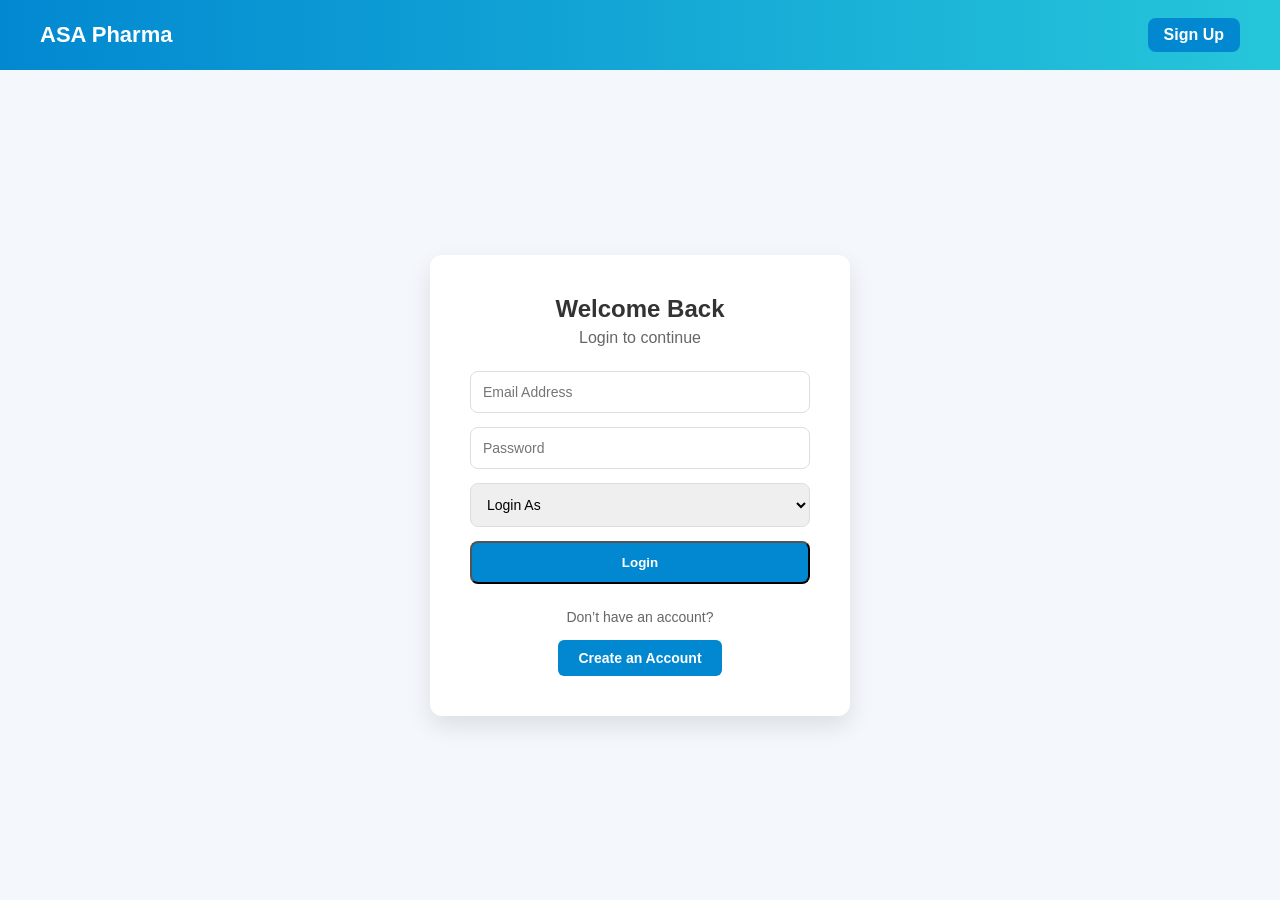
==== cart.html @ d9290ac8 "Initial frontend upload" ====
<!DOCTYPE html>
<html lang="en">

<head>
  <meta charset="UTF-8" />
  <title>Your Cart</title>
  <link rel="stylesheet" href="css/styles.css" />
</head>

<body>

  <header class="topbar">
    <div class="logo">ASA Pharma</div>
    <nav class="nav-actions">
      <a href="shopping.html" class="nav-btn">Back to Shop</a>
      <a href="profile.html" class="nav-btn">Profile</a>
      <a href="#" onclick="localStorage.clear(); window.location.href='index.html';" class="nav-btn"
        style="background: #e53935; color: white;">Logout</a>
    </nav>
  </header>

  <main class="cart-container">
    <h2>Cart</h2>

    <table class="cart-table">
      <thead>
        <tr>
          <th>Product</th>
          <th>Price</th>
          <th>Quantity</th>
          <th>Total</th>
        </tr>
      </thead>
      <tbody id="cartItems">
        <!-- items injected via js -->
      </tbody>
    </table>

    <hr style="border: none; border-top: 1px solid #e5e5e5; margin: 20px 0;" />

    <div style="display: flex; justify-content: space-between; align-items: flex-end; width: 100%;">
      <!-- Left side: Back to Shop -->
      <a href="shopping.html"
        style="color: #0288d1; text-decoration: none; font-weight: 600; font-size: 16px; margin-bottom: 8px;">
        &larr; Back to Shop
      </a>

      <!-- Right side: Totals -->
      <div style="width: 300px;">
        <div style="display: flex; justify-content: space-between; margin-bottom: 12px;">
          <span style="color: #666; font-size: 15px;">Subtotal</span>
          <span id="subTotal" style="font-weight: 600; color: #222;">₹0</span>
        </div>
        <div
          style="display: flex; justify-content: space-between; margin-bottom: 12px; border-bottom: 1px solid #eee; padding-bottom: 12px;">
          <span style="color: #666; font-size: 15px;">Shipping</span>
          <span class="free" style="font-weight: 600;">Free</span>
        </div>
        <div style="display: flex; justify-content: space-between; align-items: center; margin-top: 18px;">
          <span style="font-size: 18px; color: #222;">Total</span>
          <span id="grandTotal" style="margin-top: 0;">₹0</span>
        </div>
        <button class="btn primary" onclick="placeOrder()"
          style="width: 100%; margin-top: 24px; padding: 14px; border-radius: 8px; font-size: 16px;">Check out</button>
      </div>
    </div>
  </main>


  <script src="js/cart.js"></script>
</body>

</html>
---- css/styles.css ----
/* Reset */
* {
  margin: 0;
  padding: 0;
  box-sizing: border-box;
  font-family: "Segoe UI", Arial, sans-serif;
}

/* Body */
body {
  background: #f4f7fb;
  color: #333;
  min-height: 100vh;
  display: flex;
  flex-direction: column;
}

/* Top Bar */
.topbar {
  background: linear-gradient(90deg, #1e88e5, #43a047);
  padding: 16px 32px;
  color: white;
}

.topbar h1 {
  font-size: 24px;
}

/* Main Container */
.container {
  flex: 1;
  display: flex;
  justify-content: center;
  align-items: center;
  padding: 40px;
}

/* Card */
.card {
  background: white;
  padding: 40px;
  border-radius: 12px;
  width: 100%;
  max-width: 420px;
  text-align: center;
  box-shadow: 0 10px 25px rgba(0, 0, 0, 0.1);
}

/* Landing Card */
.landing-card h2 {
  margin-bottom: 10px;
}

.landing-card p {
  color: #666;
  margin-bottom: 30px;
}

/* Buttons */
.btn-group {
  display: flex;
  gap: 16px;
  justify-content: center;
}

.btn {
  padding: 12px 24px;
  text-decoration: none;
  border-radius: 8px;
  font-weight: 600;
  transition: transform 0.2s, box-shadow 0.2s;
}

.btn:hover {
  transform: translateY(-2px);
  box-shadow: 0 6px 14px rgba(0, 0, 0, 0.15);
}

.btn.primary {
  background: #1e88e5;
  color: white;
}

.btn.secondary {
  background: #e8f5e9;
  color: #2e7d32;
}

/* Footer */
.footer {
  text-align: center;
  padding: 12px;
  background: #eaeaea;
  font-size: 14px;
  color: #555;
}
/* Navbar */
.topbar {
  height: 70px;
  background: linear-gradient(90deg, #0288d1, #26c6da);
  padding: 0 40px;
  display: flex;
  align-items: center;
  justify-content: space-between;
}

/* Logo */
.logo {
  color: white;
  font-size: 22px;
  font-weight: bold;
}

/* Right side actions */
.nav-actions {
  display: flex;
  align-items: center;
  gap: 14px;
}

.login-text {
  color: white;
  font-weight: 600;
}

/* Login Button */
.login-btn {
  background: white;
  color: #0288d1;
  padding: 8px 18px;
  border-radius: 6px;
  text-decoration: none;
  font-weight: 600;

}

.login-btn:hover {
  background: #e3f2fd;
}

/* Hero Section */
.hero {
  position: relative;
  height: 80vh;
  width: 100%;
  background: url("/images/indexbackground.jpg") center center / cover no-repeat  ;
  display: flex;
  align-items: center;
  padding: 0 80px;
}

/* Overlay for text visibility */
.hero-overlay {
  position: absolute;
  inset: 0;
  background: linear-gradient(
    to right,
    rgba(0, 90, 160, 0.75),
    rgba(0, 0, 0, 0.25)
  );
}

/* Hero Text */
.hero-content {
  position: relative;
  max-width: 600px;
  color: white;
  z-index: 2;
}

/* Overlay for text visibility */
/* Hero Section */
.hero {
  position: relative;
  height: 80vh;
  width: 100%;

  /* BACKGROUND IMAGE (NOT GRADIENT) */
  background-image: url("../Images/medicine.jpg");
  background-size: cover;
  background-position: center;
  background-repeat: no-repeat;

  display: flex;
  align-items: center;
  padding: 0 80px;
}
/* Overlay for text visibility */
.hero-overlay {
  position: absolute;
  inset: 0;
  background: rgba(0, 0, 0, 0.45); /* allows image to be visible */
}

/* Hero Text */
.hero-content {
  position: relative;
  max-width: 600px;
  color: white;
  z-index: 2;
}

.hero-content h2 {
  font-size: 42px;
  line-height: 1.2;
  margin-bottom: 16px;
}

.hero-content p {
  font-size: 18px;
  margin-bottom: 28px;
  opacity: 0.95;
}
/* Buttons */
.btn.primary {
  background: #0288d1;
  color: white;
  padding: 12px 24px;
  border-radius: 8px;
  text-decoration: none;
  font-weight: bold;
}

/* Categories */
.categories {
  padding: 60px 80px;
  text-align: center;
}

.categories h3 {
  font-size: 28px;
  margin-bottom: 30px;
}

.category-grid {
  display: grid;
  grid-template-columns: repeat(auto-fit, minmax(160px, 1fr));
  gap: 20px;
}

.category-card {
  background: white;
  padding: 30px;
  border-radius: 12px;
  box-shadow: 0 6px 16px rgba(0,0,0,0.1);
  font-weight: 600;
  transition: transform 0.2s;
}

.category-card:hover {
  transform: translateY(-5px);
}

/* Footer */
.footer {
  text-align: center;
  padding: 16px;
  background: #f1f1f1;
  margin-top: 40px;
}
/* Auth صفحات */
.auth-container {
  flex: 1;
  display: flex;
  justify-content: center;
  align-items: center;
  background: #f4f7fb;
  padding: 40px;
}

.auth-card {
  background: white;
  padding: 40px;
  border-radius: 12px;
  width: 100%;
  max-width: 420px;
  box-shadow: 0 10px 25px rgba(0,0,0,0.1);
  text-align: center;
}

.auth-card h2 {
  margin-bottom: 6px;
}

.auth-card p {
  color: #666;
  margin-bottom: 24px;
}

/* Form */
.auth-card form {
  display: flex;
  flex-direction: column;
  gap: 14px;
}

.auth-card input,
.auth-card select {
  padding: 12px;
  border-radius: 8px;
  border: 1px solid #ddd;
  font-size: 14px;
}

.auth-card input:focus,
.auth-card select:focus {
  outline: none;
  border-color: #0288d1;
}

/* Footer */
.auth-footer {
  display: block;
  margin-top: 18px;
  font-size: 14px;
  color: #555;
}

.auth-footer a {
  color: #0288d1;
  text-decoration: none;
  font-weight: 600;
}
.nav-btn {
  background: white;
  color: #0288d1;
  padding: 8px 18px;
  border-radius: 6px;
  text-decoration: none;
  font-weight: 600;
  border: none;
  display: inline-flex;
  align-items: center;
  justify-content: center;
  cursor: pointer;
  transition: background 0.2s ease, transform 0.2s ease;
}

.nav-btn:hover {
  background: #e3f2fd;
  transform: translateY(-1px);
}
.search-bar {
  padding: 20px;
  text-align: center;
}

.search-bar input {
  width: 60%;
  padding: 12px;
  border-radius: 8px;
  border: 1px solid #ccc;
}

.product-grid {
  display: grid;
  grid-template-columns: repeat(auto-fill, minmax(220px, 1fr));
  gap: 20px;
  padding: 30px;
}

.product-card {
  background: white;
  border-radius: 10px;
  box-shadow: 0 6px 18px rgba(0,0,0,0.1);
  padding: 16px;
  text-align: center;
}

.product-card img {
  height: 140px;
  object-fit: contain;
  margin-bottom: 10px;
}

.product-card h4 {
  font-size: 16px;
  margin-bottom: 6px;
}

.product-card p {
  color: #555;
  margin-bottom: 10px;
}

.product-card button {
  background: #0288d1;
  color: white;
  border: none;
  padding: 8px 14px;
  border-radius: 6px;
  cursor: pointer;
}
/* =========================
   CART PAGE LAYOUT
========================= */
.cart-container {
  max-width: 900px;
  margin: 40px auto;
  background: #ffffff;
  padding: 40px;
  border-radius: 16px;
  box-shadow: 0 20px 40px rgba(0, 0, 0, 0.08);
}

/* Title */
.cart-container h2 {
  font-size: 28px;
  margin-bottom: 30px;
  font-weight: 700;
}

/* =========================
   CART TABLE
========================= */
.cart-table {
  width: 100%;
  border-collapse: collapse;
  margin-bottom: 30px;
}

.cart-table thead th {
  text-align: left;
  font-size: 14px;
  color: #777;
  padding-bottom: 12px;
  border-bottom: 1px solid #e5e5e5;
}

.cart-table tbody td {
  padding: 20px 0;
  font-size: 15px;
  vertical-align: middle;
  border-bottom: 1px solid #f0f0f0;
}

/* Medicine name */
.cart-table td:first-child {
  font-weight: 600;
  color: #222;
}

/* Price & total */
.cart-table td:nth-child(2),
.cart-table td:nth-child(4) {
  font-weight: 600;
  color: #222;
}

/* Quantity */
.cart-table td:nth-child(3) {
  color: #444;
}

/* =========================
   TOTAL SECTION
========================= */
#grandTotal {
  text-align: right;
  font-size: 22px;
  font-weight: 700;
  margin-top: 20px;
  color: #0288d1;
}

/* =========================
   CHECKOUT BUTTON
========================= */
.cart-container .btn.primary {
  display: block;
  margin-left: auto;
  margin-top: 30px;
  padding: 14px 28px;
  font-size: 16px;
  border-radius: 10px;
}

/* =========================
   MOBILE RESPONSIVE
========================= */
@media (max-width: 768px) {
  .cart-container {
    padding: 25px;
  }

  .cart-table thead {
    display: none;
  }

  .cart-table tbody tr {
    display: block;
    margin-bottom: 20px;
  }

  .cart-table tbody td {
    display: flex;
    justify-content: space-between;
    padding: 10px 0;
    border-bottom: none;
  }

  .cart-table tbody td::before {
    content: attr(data-label);
    font-weight: 600;
    color: #666;
  }

  #grandTotal {
    text-align: center;
  }

  .cart-container .btn.primary {
    width: 100%;
  }
}
.inventory-container {
  display: flex;
  gap: 30px;
  padding: 30px;
}

.inventory-form, .inventory-table {
  background: white;
  padding: 25px;
  border-radius: 12px;
  box-shadow: 0 10px 25px rgba(0,0,0,0.1);
}

.inventory-form {
  width: 35%;
}

.inventory-form input {
  width: 100%;
  padding: 10px;
  margin-bottom: 14px;
  border-radius: 6px;
  border: 1px solid #ccc;
}

.form-actions {
  display: flex;
  gap: 10px;
}

.btn.secondary {
  background: #0288d1;
  color: white;
}

.btn.danger {
  background: #e53935;
  color: white;
}

.inventory-table {
  width: 65%;
}

.inventory-table table {
  width: 100%;
  border-collapse: collapse;
}

.inventory-table th, .inventory-table td {
  padding: 12px;
  border-bottom: 1px solid #eee;
}

.inventory-table button {
  padding: 6px 10px;
  border: none;
  border-radius: 4px;
  cursor: pointer;
}
.profile-container {
  display: flex;
  justify-content: center;
  padding: 40px;
}

.profile-card {
  width: 400px;
  background: #fff;
  border-radius: 12px;
  padding: 30px;
  box-shadow: 0 10px 25px rgba(0,0,0,0.08);
}

.profile-card h2 {
  margin-bottom: 20px;
}

.profile-row {
  display: flex;
  justify-content: space-between;
  margin-bottom: 15px;
  font-size: 16px;
}
/* Inbox */
.inbox-container {
  display: flex;
  gap: 20px;
  padding: 20px;
}

.inbox-list {
  width: 35%;
  background: #fff;
  border-radius: 10px;
  padding: 20px;
}

.inbox-list ul {
  list-style: none;
  padding: 0;
}

.inbox-item {
  padding: 12px;
  border-bottom: 1px solid #eee;
  cursor: pointer;
}

.inbox-item:hover {
  background: #f5f7fa;
}

.inbox-view {
  flex: 1;
  background: #fff;
  border-radius: 10px;
  padding: 20px;
}

.message-content h3 {
  margin-bottom: 10px;
}
  .cart-wrapper { display:flex; justify-content:center; padding:40px }
.cart-card { background:#fff; width:100%; max-width:900px; padding:30px;
  border-radius:14px; box-shadow:0 10px 30px rgba(0,0,0,.08) }
.cart-item { display:flex; justify-content:space-between; margin:15px 0 }
.cart-summary { margin-top:20px }
.cart-summary .total { font-size:22px; font-weight:700 }
.free { color:#1a73e8 }
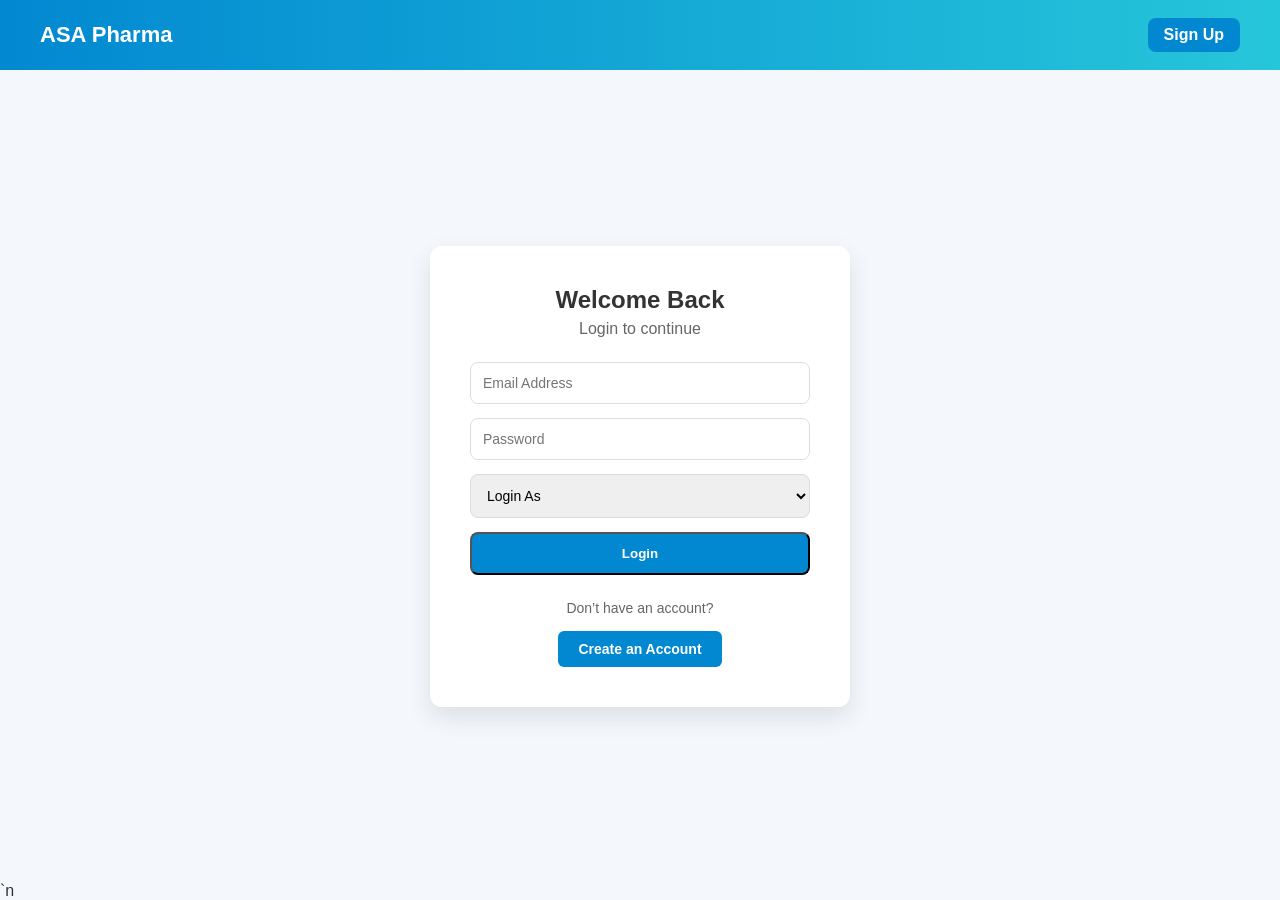
==== commit 363ac3aa: "Deployment prep: env vars, config.js, API_URL across all frontend files" ====
--- a/cart.html
+++ b/cart.html
@@ -67,7 +67,7 @@
   </main>
 
 
-  <script src="js/cart.js"></script>
+  <script src="js/config.js"></script>`n  <script src="js/cart.js"></script>
 </body>
 
-</html>+</html>
--- a/css/styles.css
+++ b/css/styles.css
@@ -594,8 +594,27 @@
 .profile-row {
   display: flex;
   justify-content: space-between;
-  margin-bottom: 15px;
+  align-items: center;
+  margin-bottom: 20px;
   font-size: 16px;
+}
+
+.profile-row span {
+  color: #666;
+  font-weight: 500;
+}
+
+.profile-input {
+  width: 240px;
+  padding: 8px 12px;
+  border: 1px solid #ddd;
+  border-radius: 6px;
+  font-size: 15px;
+  outline: none;
+}
+
+.profile-input:focus {
+  border-color: #0288d1;
 }
 /* Inbox */
 .inbox-container {
